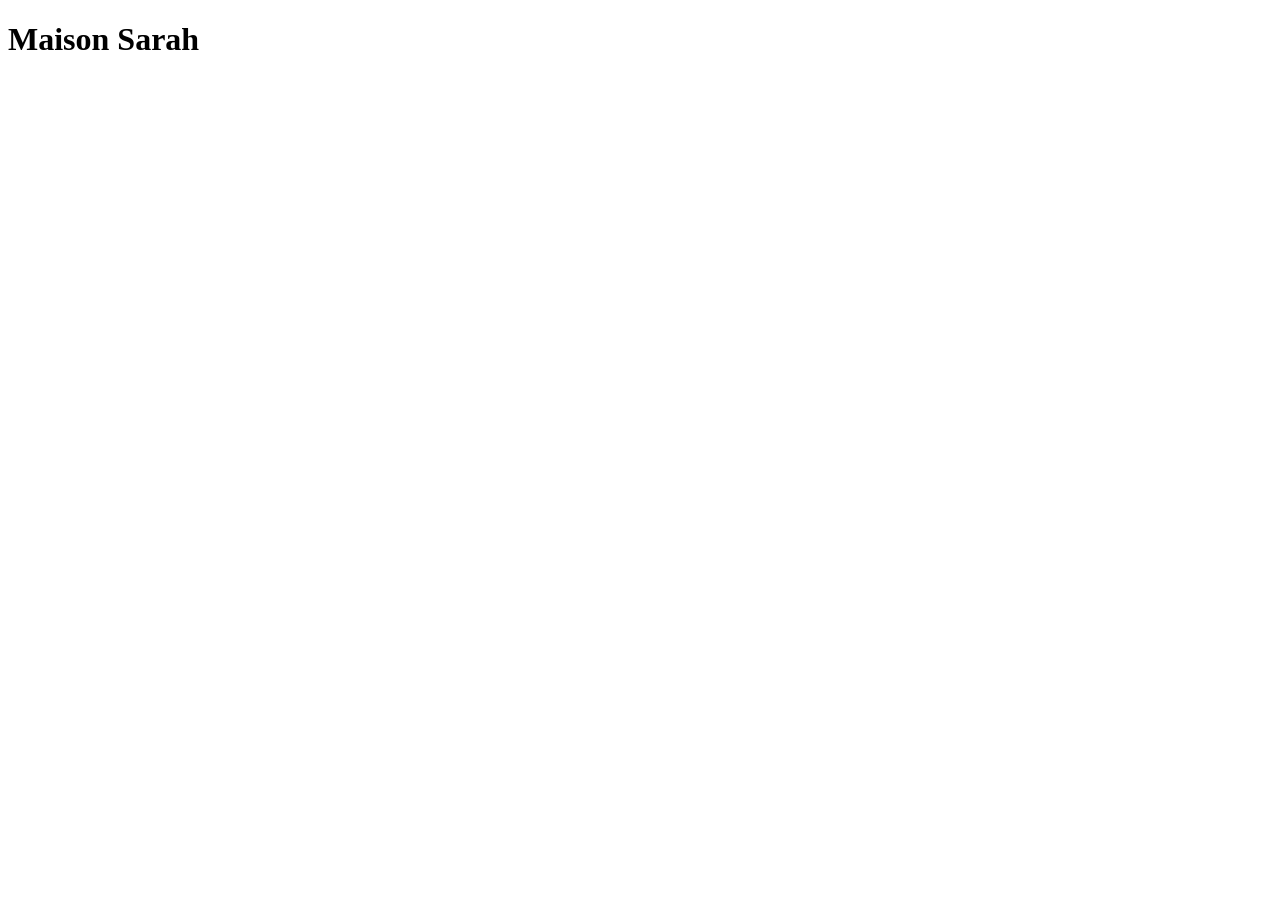
==== index.html @ 069d7e8b "Add minimal home page" ====
<!doctype html>
<html lang="en">
  <head>
    <meta charset="UTF-8" />
    <meta name="viewport" content="width=device-width, initial-scale=1.0" />
    <title>Maison Sarah</title>
  </head>
  <body>
    <h1>Maison Sarah</h1>
  </body>
</html>
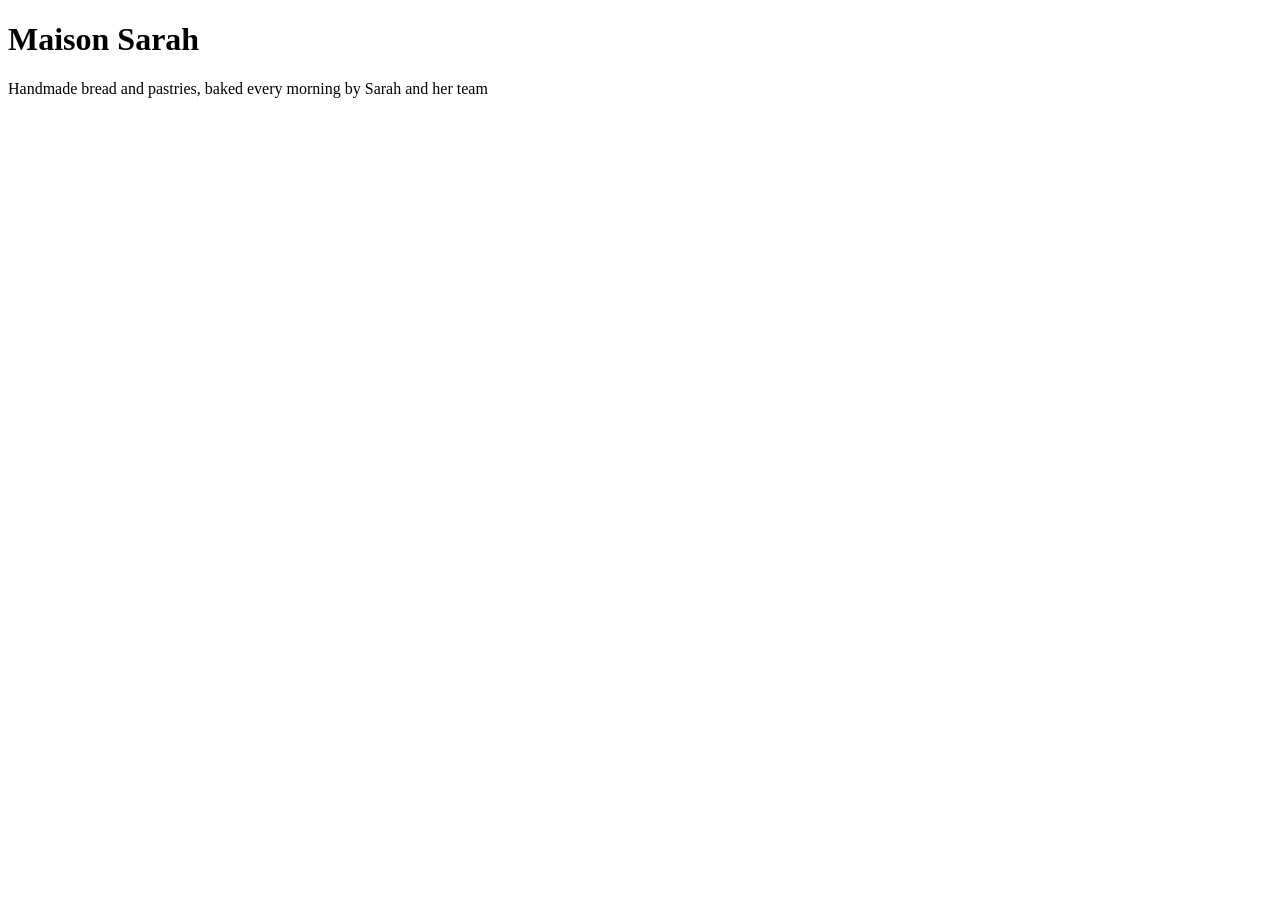
==== commit 1879c862: "Add welcome paragraph to home page" ====
--- a/index.html
+++ b/index.html
@@ -7,5 +7,8 @@
   </head>
   <body>
     <h1>Maison Sarah</h1>
+    <p>
+      Handmade bread and pastries, baked every morning by Sarah and her team
+    </p>
   </body>
 </html>
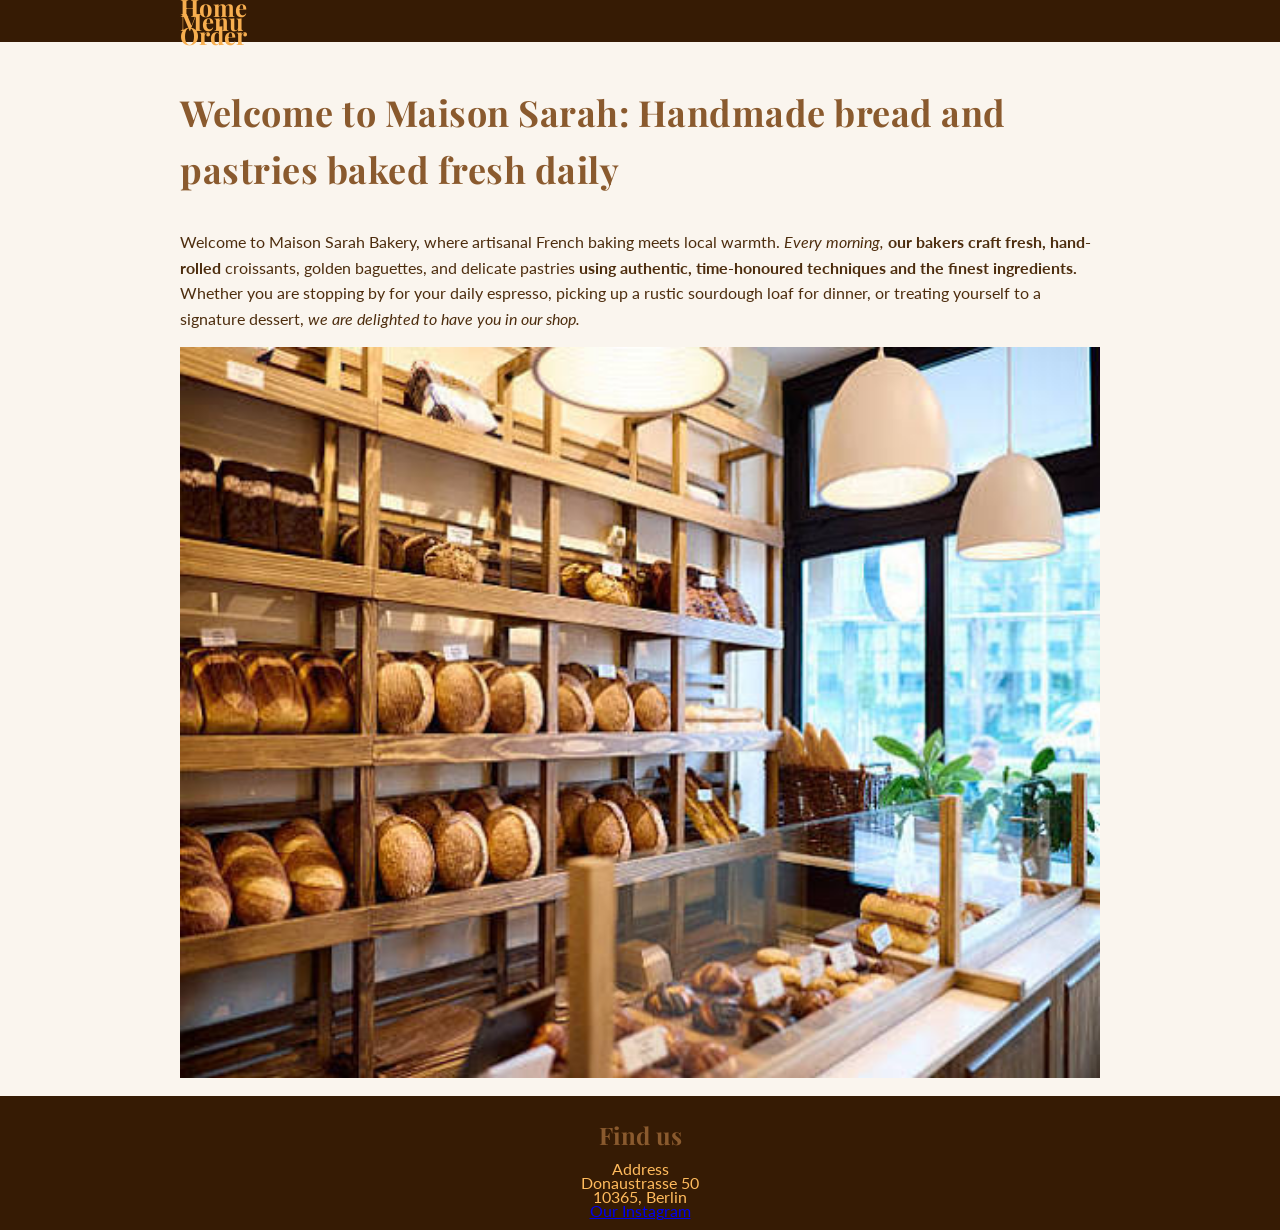
==== commit bb785dfc: "Add container, flexbox nav, and weekend specials card row" ====
--- a/index.html
+++ b/index.html
@@ -4,11 +4,65 @@
     <meta charset="UTF-8" />
     <meta name="viewport" content="width=device-width, initial-scale=1.0" />
     <title>Maison Sarah</title>
+
+    <link rel="preconnect" href="https://fonts.googleapis.com">
+    <link rel="preconnect" href="https://fonts.gstatic.com" crossorigin>
+    <link href="https://fonts.googleapis.com/css2?family=Lato:wght@400;700&family=Playfair+Display:wght@600;700&display=swap" rel="stylesheet">
+
+    <link rel="stylesheet" href="styles.css">
   </head>
+
+
   <body>
-    <h1>Maison Sarah</h1>
-    <p>
-      Handmade bread and pastries, baked every morning by Sarah and her team
-    </p>
+    <header>
+      <div class="container header-bar">
+
+      <nav>
+        <a href="index.html" class="brand">Home</a>
+        <a href="menu.html" class="brand">Menu</a>
+        <a href="order.html" class="brand">Order</a>
+      </nav>
+      
+      </div>
+    </header>
+
+    <main>
+      <div class="container"> 
+
+        <section>
+          <h1>
+            Welcome to Maison Sarah: Handmade bread and pastries baked fresh daily
+          </h1>
+            <p>
+              Welcome to Maison Sarah Bakery, where artisanal French baking meets
+              local warmth.
+              <em>Every morning,</em>
+              <strong>our bakers craft fresh, hand-rolled</strong>
+              croissants, golden baguettes, and delicate pastries
+              <strong
+              >using authentic, time-honoured techniques and the finest
+              ingredients.</strong
+              >
+              Whether you are stopping by for your daily espresso, picking up a rustic
+              sourdough loaf for dinner, or treating yourself to a signature dessert,
+              <em>we are delighted to have you in our shop.</em>
+            </p>
+            <img
+              src="images/bakery.jpg"
+              alt="The counter of Maison Sarah with fresh loaves stacked on wooden shelves."
+              />
+        </section>
+
+      </div>
+    </main>
   </body>
+
+  <footer>
+    <h2>Find us</h2>
+      <div>Address</div>
+      <div>Donaustrasse 50</div>
+      <div>10365, Berlin</div>
+      <a href="https://www.instagram.com" target="_blank" rel="noopener"
+        >Our Instagram</a
+  </footer>
 </html>
--- a/styles.css
+++ b/styles.css
@@ -0,0 +1,105 @@
+* {
+  box-sizing: border-box;
+}
+
+html {
+  font-size: 62.5%;
+}
+
+nav a {
+  color: #f39b16;
+  text-decoration: none;
+  display: flex;
+  gap: 2.4rem;
+}
+
+body {
+  background-color: #faf5ee;
+  color: #4d2d0e;
+  font-family: "Lato", sans-serif;
+  font-size: 1.6rem;
+  line-height: 1.6;
+  margin: 0;
+}
+
+main {
+  padding: 1.2rem;
+}
+
+header,
+footer {
+  background-color: #331801fb;
+  color: #ffbb5d;
+  text-align: center;
+  line-height: 1.4rem;
+}
+
+footer {
+  padding: 1.2rem;
+}
+
+.header-bar {
+  display: flex;
+  justify-content: space-between;
+  align-items: center;
+  padding: 1.2rem 2rem;
+}
+
+.container {
+  max-width: 96rem;
+  margin: 0 auto;
+  padding: 0 2rem;
+}
+
+.brand {
+  color: #f7ae4f;
+  font-family: "Playfair Display", serif;
+  font-size: 2.4rem;
+  font-weight: 700;
+}
+
+.tagline {
+  color: #8a5a2e;
+  font-style: italic;
+}
+
+.card {
+  background-color: #ffffff;
+  border: 1px solid #e3d9c9;
+  padding: 1.6rem;
+  max-width: 28rem;
+}
+
+.card img {
+  width: 100%;
+}
+
+.card-row {
+  display: flex;
+  flex-wrap: wrap;
+  gap: 2.4rem;
+}
+
+h1,
+h2 {
+  color: #8a5a2e;
+}
+
+h1 {
+  font-family: "Playfair Display", serif;
+  font-size: 3.6rem;
+  letter-spacing: 0.05rem;
+}
+
+h2 {
+  font-family: "Playfair Display", serif;
+  font-size: 2.4rem;
+}
+
+.price {
+  color: #d16805fd;
+}
+
+img {
+  width: 100%;
+}
